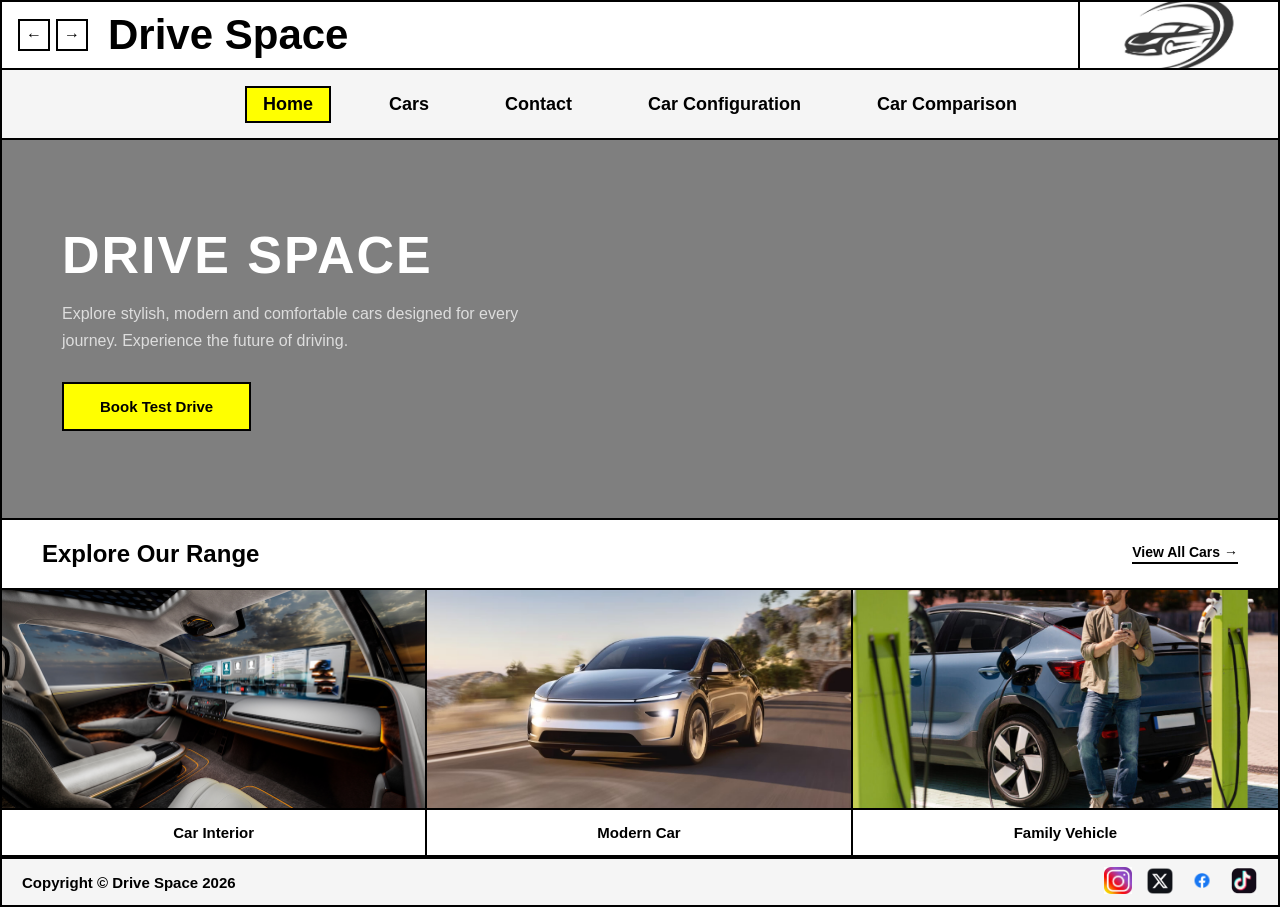
==== index.html @ 5a0ee691 "Rename Index.html to index.html" ====
<!DOCTYPE html>
<html lang="en">
<head>
  <meta charset="UTF-8">
  <meta name="viewport" content="width=device-width, initial-scale=1.0">
  <title>Drive Space</title>
  <style>
    * {
      box-sizing: border-box;
    }

    body {
      margin: 0;
      font-family: Arial, sans-serif;
      background-color: white;
      color: black;
    }

    /* ── Header ── */
    header {
      display: grid;
      grid-template-columns: 1fr 200px;
      height: 70px;
      border: 2px solid black;
    }

    .header-left {
      display: flex;
      align-items: center;
      gap: 20px;
      padding-left: 16px;
    }

    .header-title {
      display: flex;
      align-items: center;
      font-size: 42px;
      font-weight: bold;
    }

    .nav-arrows {
      display: flex;
      gap: 6px;
    }

    .nav-arrows button {
      width: 32px;
      height: 32px;
      background-color: white;
      border: 2px solid black;
      font-size: 16px;
      font-weight: bold;
      cursor: pointer;
    }

    .nav-arrows button:hover {
      background-color: #ffff00;
    }

    .logo {
      background-color: #8c8c8c;
      border-left: 2px solid black;
      display: flex;
      align-items: center;
      justify-content: center;
      overflow: hidden;
    }

    .logo img {
      width: 100%;
      height: 100%;
      object-fit: cover;
      display: block;
    }

    /* ── Nav ── */
    nav {
      height: 70px;
      border-left: 2px solid black;
      border-right: 2px solid black;
      border-bottom: 2px solid black;
      display: flex;
      align-items: center;
      justify-content: center;
      gap: 40px;
      font-size: 18px;
      font-weight: bold;
      background-color: #f5f5f5;
    }

    nav a {
      color: black;
      text-decoration: none;
      padding: 6px 16px;
      border: 2px solid transparent;
    }

    nav a:hover {
      border: 2px solid black;
      background-color: #ffff00;
    }

    nav a.active {
      background-color: #ffff00;
      border: 2px solid black;
    }

    /* ── Hero ── */
    .hero {
      min-height: 380px;
      border-left: 2px solid black;
      border-right: 2px solid black;
      border-bottom: 2px solid black;
      background-image: url("car.gif");
      background-size: cover;
      background-position: center;
      background-repeat: no-repeat;
      display: flex;
      align-items: center;
      padding: 60px 60px;
      position: relative;
      overflow: hidden;
    }

    .hero::before {
      content: "";
      position: absolute;
      inset: 0;
      background-color: rgba(0, 0, 0, 0.5);
      z-index: 0;
    }

    .content-box {
      position: relative;
      z-index: 1;
      color: white;
      max-width: 500px;
    }

    .content-box h1 {
      font-size: 52px;
      font-weight: bold;
      margin: 0 0 16px 0;
      line-height: 1.1;
      text-transform: uppercase;
      letter-spacing: 2px;
    }

    .content-box p {
      font-size: 16px;
      line-height: 1.7;
      color: #ddd;
      margin: 0 0 28px 0;
    }

    .button {
      display: inline-block;
      background-color: #ffff00;
      color: black;
      padding: 14px 36px;
      text-decoration: none;
      font-weight: bold;
      font-size: 15px;
      border: 2px solid black;
    }

    .button:hover {
      background-color: black;
      color: #ffff00;
    }

    /* ── Section heading ── */
    .section-heading {
      border-left: 2px solid black;
      border-right: 2px solid black;
      border-bottom: 2px solid black;
      padding: 20px 40px;
      display: flex;
      align-items: center;
      justify-content: space-between;
    }

    .section-heading h2 {
      font-size: 24px;
      font-weight: bold;
      margin: 0;
    }

    .section-heading a {
      font-size: 14px;
      font-weight: bold;
      color: black;
      text-decoration: none;
      border-bottom: 2px solid black;
      padding-bottom: 2px;
    }

    .section-heading a:hover {
      color: #888;
    }

    /* ── Image section ── */
    .image-section {
      display: grid;
      grid-template-columns: repeat(3, 1fr);
      border-left: 2px solid black;
      border-right: 2px solid black;
      border-bottom: 2px solid black;
    }

    .image-card {
      border-right: 2px solid black;
      text-align: center;
      overflow: hidden;
    }

    .image-card:last-child {
      border-right: none;
    }

    .image-card img {
      width: 100%;
      height: 220px;
      object-fit: cover;
      display: block;
      border-bottom: 2px solid black;
      transition: transform 0.3s ease;
      background-color: #e0e0e0;
    }

    .image-card:hover img {
      transform: scale(1.04);
    }

    .image-card p {
      font-size: 15px;
      font-weight: bold;
      padding: 14px;
      margin: 0;
    }

    /* ── Footer ── */
    footer {
      height: 50px;
      border: 2px solid black;
      background-color: #f5f5f5;
      display: flex;
      align-items: center;
      justify-content: space-between;
      padding: 0 20px;
      font-size: 15px;
      font-weight: bold;
    }

    .social-links {
      display: flex;
      align-items: center;
      gap: 14px;
    }

    .social-links img {
      width: 28px;
      height: 28px;
      object-fit: contain;
    }
  </style>
</head>
<body>

  <!-- Header -->
  <header>
    <div class="header-left">
      <div class="nav-arrows">
        <button onclick="history.back()">&#8592;</button>
        <button onclick="history.forward()">&#8594;</button>
      </div>
      <div class="header-title">Drive Space</div>
    </div>
    <div class="logo">
      <img src="logo.jpg" alt="Drive Space Logo">
    </div>
  </header>

  <!-- Nav -->
  <nav>
    <a href="Index-v1.html" class="active">Home</a>
    <a href="carpage.html">Cars</a>
    <a href="contact.html">Contact</a>
    <a href="config-page.html">Car Configuration</a>
    <a href="comparison.html">Car Comparison</a>
  </nav>

  <!-- Hero -->
  <main class="hero">
    <div class="content-box">
      <h1>Drive Space</h1>
      <p>Explore stylish, modern and comfortable cars designed for every journey. Experience the future of driving.</p>
      <a href="booking-page-Ds.html" class="button">Book Test Drive</a>
    </div>
  </main>

  <!-- Section heading -->
  <div class="section-heading">
    <h2>Explore Our Range</h2>
    <a href="carpage.html">View All Cars →</a>
  </div>

  <!-- Image cards -->
  <section class="image-section">
    <div class="image-card">
      <img src="Int.jpg" alt="Car Interior">
      <p>Car Interior</p>
    </div>
    <div class="image-card">
      <img src="homecar.jpg" alt="Modern Car">
      <p>Modern Car</p>
    </div>
    <div class="image-card">
      <img src="chargecar.jpg" alt="Family Vehicle">
      <p>Family Vehicle</p>
    </div>
  </section>

  <!-- Footer -->
  <footer>
    <span>Copyright © Drive Space 2026</span>
    <div class="social-links">
      <a href="#"><img src="Instalogo.jpg" alt="Instagram"></a>
      <a href="#"><img src="Xlogo.png" alt="X"></a>
      <a href="#"><img src="Facebook.png" alt="Facebook"></a>
      <a href="#"><img src="TikTok.png" alt="TikTok"></a>
    </div>
  </footer>

</body>
</html>
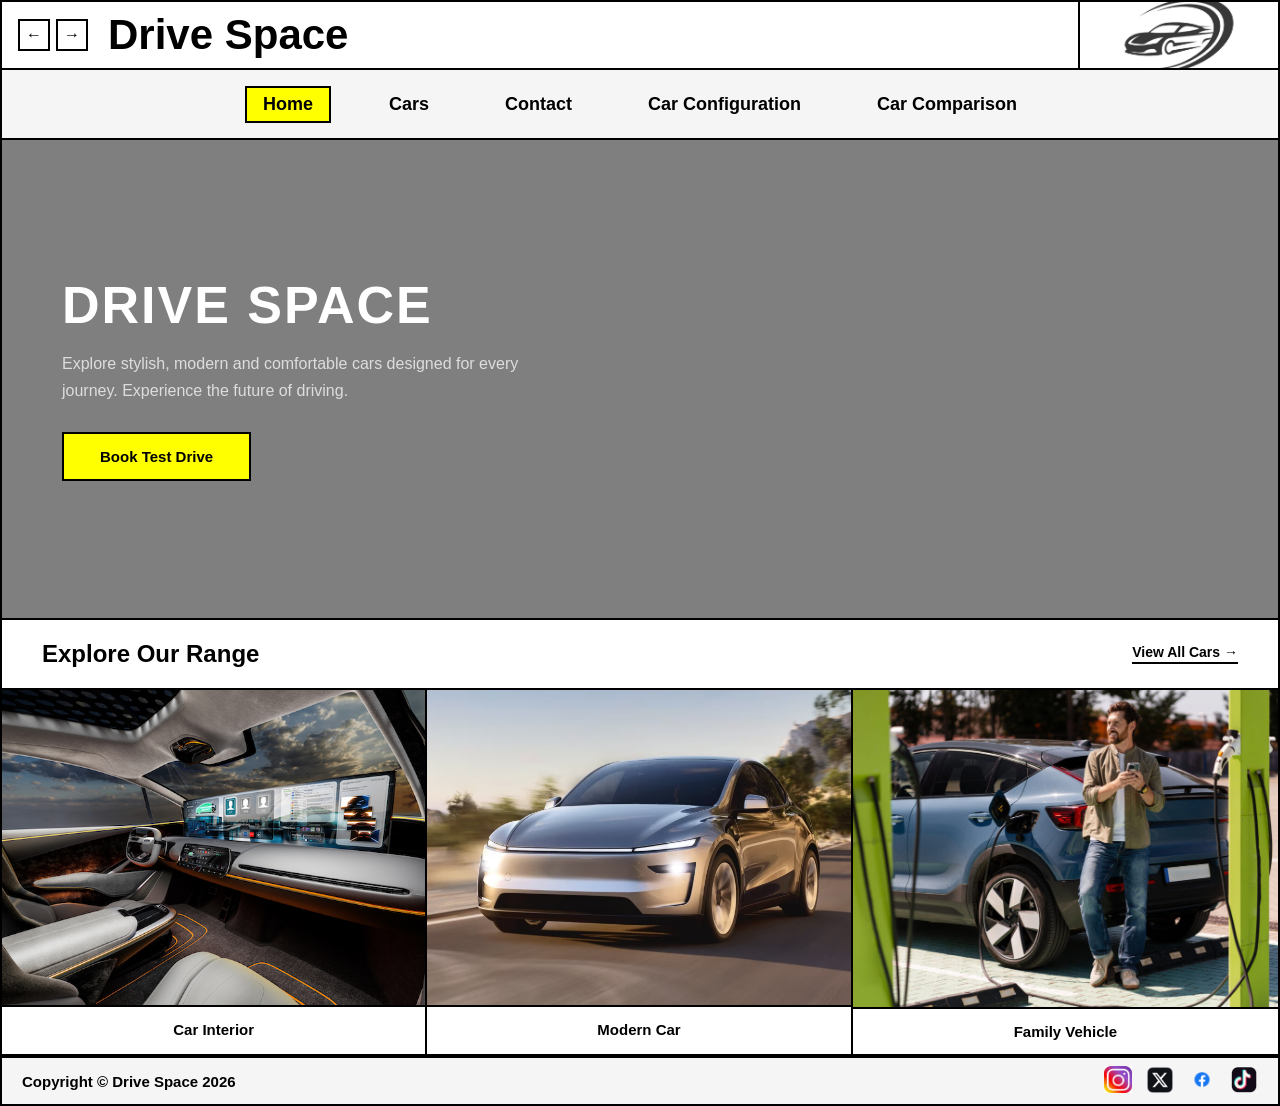
==== commit 50b61da2: "Refactor index.html for improved layout and design Updated HTML structure and styles for the Drive S" ====
--- a/index.html
+++ b/index.html
@@ -107,7 +107,7 @@
 
     /* ── Hero ── */
     .hero {
-      min-height: 380px;
+      aspect-ratio: 16 / 6;
       border-left: 2px solid black;
       border-right: 2px solid black;
       border-bottom: 2px solid black;
@@ -220,7 +220,7 @@
 
     .image-card img {
       width: 100%;
-      height: 220px;
+      aspect-ratio: 4 / 3;
       object-fit: cover;
       display: block;
       border-bottom: 2px solid black;
@@ -283,7 +283,7 @@
 
   <!-- Nav -->
   <nav>
-    <a href="Index-v1.html" class="active">Home</a>
+    <a href="index.html" class="active">Home</a>
     <a href="carpage.html">Cars</a>
     <a href="contact.html">Contact</a>
     <a href="config-page.html">Car Configuration</a>
